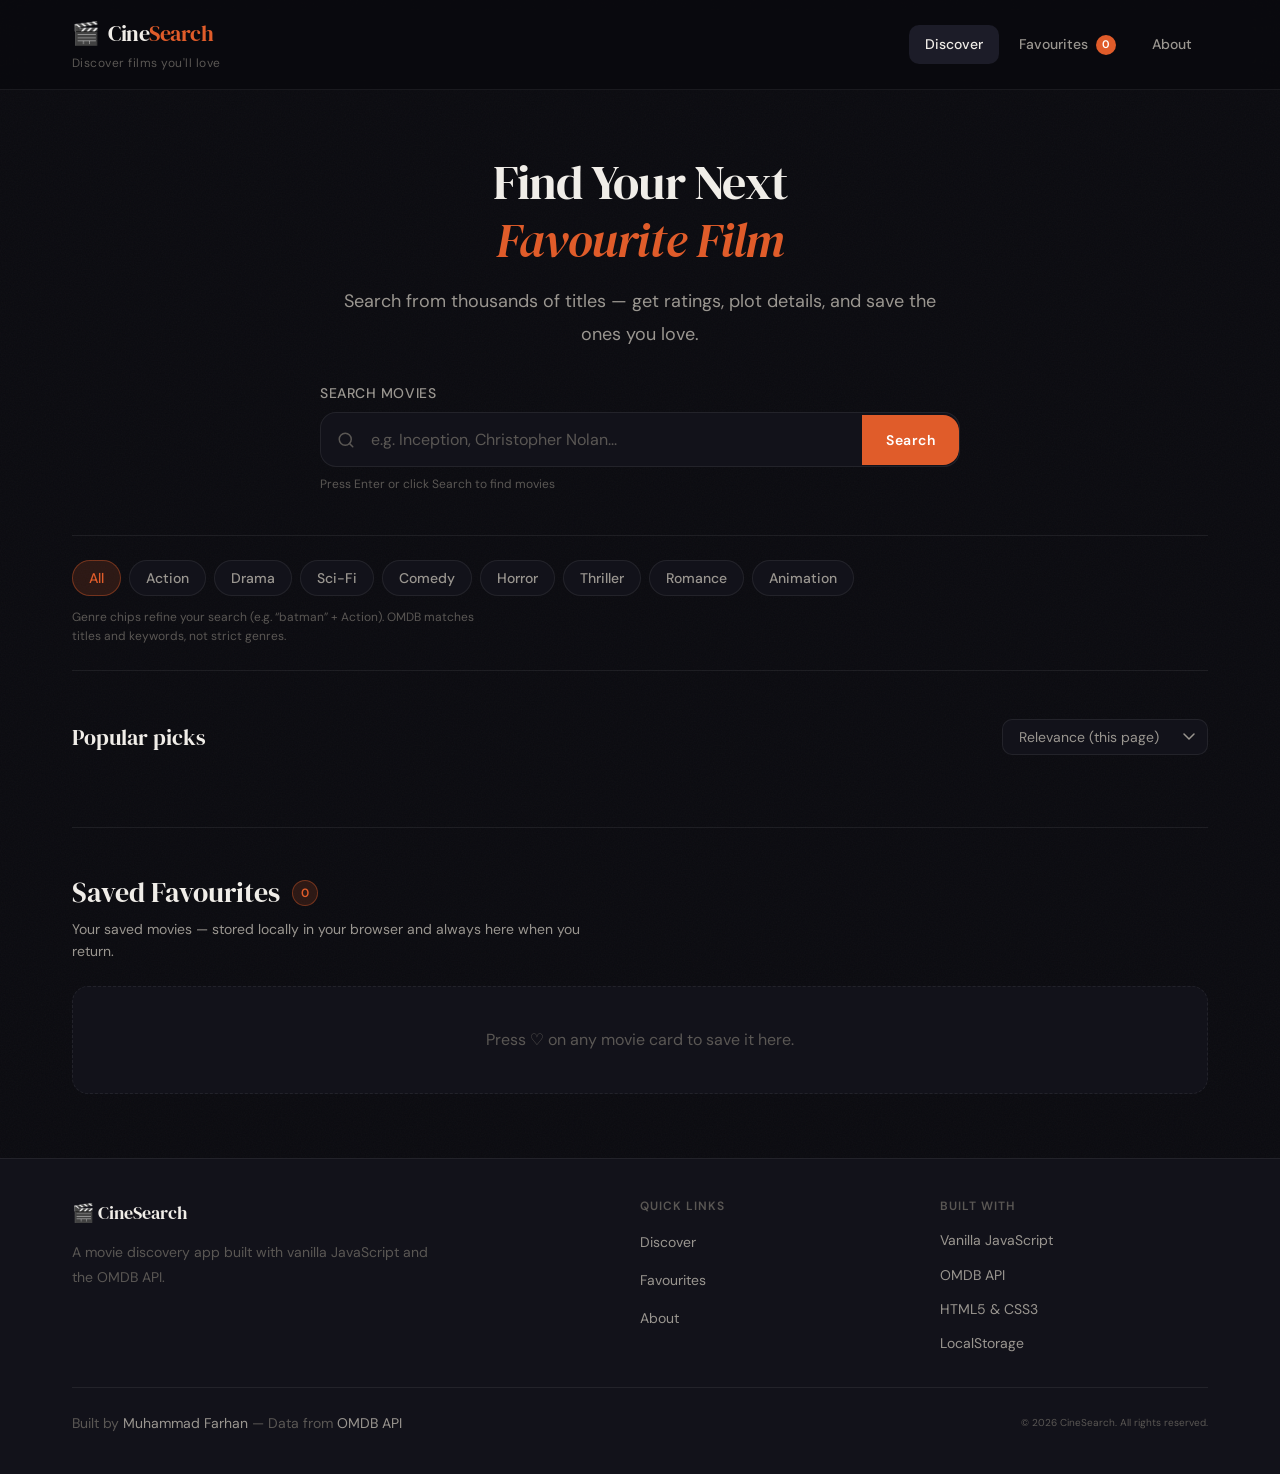
==== index.html @ e554bd22 "Initial commit: CineSearch movie app" ====
<!DOCTYPE html>
<html lang="en">

<head>
  <!-- ===================== META & SEO ===================== -->
  <meta charset="UTF-8" />
  <meta name="viewport" content="width=device-width, initial-scale=1.0" />
  <meta http-equiv="X-UA-Compatible" content="IE=edge" />

  <!-- Primary Meta Tags -->
  <title>CineSearch — Discover & Save Your Favourite Movies</title>
  <meta name="title" content="CineSearch — Discover & Save Your Favourite Movies" />
  <meta name="description" content="Search thousands of movies, filter by genre, view ratings and plot details, and save your favourites — all in one place." />
  <meta name="keywords" content="movie search, film discovery, movie ratings, favourites, genre filter, cinema" />
  <meta name="author" content="Fury" />
  <meta name="robots" content="index, follow" />

  <!-- Open Graph / Facebook -->
  <meta property="og:type" content="website" />
  <meta property="og:url" content="https://cinesearch.netlify.app/" />
  <meta property="og:title" content="CineSearch — Discover & Save Your Favourite Movies" />
  <meta property="og:description" content="Search thousands of movies, filter by genre, view ratings and plot details, and save your favourites." />
  <meta property="og:image" content="assets/og-image.svg" />

  <!-- Twitter Card -->
  <meta name="twitter:card" content="summary_large_image" />
  <meta name="twitter:title" content="CineSearch — Discover & Save Your Favourite Movies" />
  <meta name="twitter:description" content="Search thousands of movies, filter by genre, view ratings and save your favourites." />
  <meta name="twitter:image" content="assets/og-image.svg" />

  <!-- Canonical -->
  <link rel="canonical" href="https://cinesearch.netlify.app/" />

  <!-- Favicon -->
  <link rel="icon" type="image/svg+xml" href="assets/favicon.svg" />

  <!-- Preconnect for performance -->
  <link rel="preconnect" href="https://fonts.googleapis.com" />
  <link rel="preconnect" href="https://fonts.gstatic.com" crossorigin />
  <link rel="preconnect" href="https://www.omdbapi.com" />

  <!-- Fonts -->
  <link href="https://fonts.googleapis.com/css2?family=DM+Serif+Display:ital@0;1&family=DM+Sans:opsz,wght@9..40,400;9..40,500;9..40,600&display=swap" rel="stylesheet" />

  <!-- Stylesheet -->
  <link rel="stylesheet" href="css/style.css" />

  <!-- Schema.org Structured Data (JSON-LD) -->
  <script type="application/ld+json">
  {
    "@context": "https://schema.org",
    "@type": "WebApplication",
    "name": "CineSearch",
    "url": "https://cinesearch.netlify.app/",
    "description": "Search, discover and save your favourite movies.",
    "applicationCategory": "EntertainmentApplication",
    "operatingSystem": "Web"
  }
  </script>
</head>

<body>

  <!--Skip link-->
  <a class="skip-link" href="#main-content">Skip to main content</a>

  <!-- Header -->
  <header class="site-header" role="banner">
    <div class="container">

      <!-- Logo -->
      <div class="header__brand">
        <a href="index.html" class="brand-link" aria-label="CineSearch homepage">
          <span class="brand-icon" aria-hidden="true">🎬</span>
          <span class="brand-name">Cine<strong>Search</strong></span>
        </a>
        <p class="brand-tagline">Discover films you'll love</p>
      </div>

      <!-- Main Navigation -->
      <nav class="site-nav" id="site-nav" aria-label="Main navigation">
        <ul class="nav__list" role="list">
          <li class="nav__item">
            <a class="nav__link nav__link--active" href="index.html" aria-current="page">Discover</a>
          </li>
          <li class="nav__item">
            <a class="nav__link" href="favourites.html">
              Favourites
              <span class="nav__badge" id="js-fav-count" aria-label="0 saved favourites">0</span>
            </a>
          </li>
          <li class="nav__item">
            <a class="nav__link" href="about.html">About</a>
          </li>
        </ul>
      </nav>

      <!-- Mobile menu toggle -->
      <button
        class="nav-toggle"
        id="js-nav-toggle"
        type="button"
        aria-controls="site-nav"
        aria-expanded="false"
        aria-label="Toggle navigation menu"
      >
        <span class="nav-toggle__bar" aria-hidden="true"></span>
        <span class="nav-toggle__bar" aria-hidden="true"></span>
        <span class="nav-toggle__bar" aria-hidden="true"></span>
      </button>

    </div>
  </header>

  <!--Main-->
  <main id="main-content" class="site-main" role="main">
    <div class="container">

      <div class="config-banner" id="js-config-banner" role="alert" hidden>
        Add your OMDB API key in <a href="https://www.omdbapi.com/apikey.aspx" target="_blank" rel="noopener noreferrer">js/config.js</a> (copy from <code>js/config.example.js</code>) to enable search.
      </div>

      <!-- Hero and search section -->
      <section class="section section--hero" aria-labelledby="hero-heading">
        <h1 class="hero__heading" id="hero-heading">
          Find Your Next<br />
          <em class="hero__heading--accent">Favourite Film</em>
        </h1>
        <p class="hero__subtext">Search from thousands of titles — get ratings, plot details, and save the ones you love.</p>

        <!-- Search Form -->
        <form
          class="search-form"
          id="js-search-form"
          role="search"
          action="#"
          method="get"
          aria-label="Movie search form"
          novalidate
        >
          <label class="search-form__label" for="js-search-input">Search movies</label>

          <div class="search-form__group">
            <span class="search-form__icon" aria-hidden="true">
              <svg width="18" height="18" viewBox="0 0 24 24" fill="none" stroke="currentColor" stroke-width="2" stroke-linecap="round" stroke-linejoin="round" aria-hidden="true" focusable="false">
                <circle cx="11" cy="11" r="8"/><path d="m21 21-4.35-4.35"/>
              </svg>
            </span>

            <input
              class="search-form__input"
              type="search"
              id="js-search-input"
              name="q"
              placeholder="e.g. Inception, Christopher Nolan..."
              autocomplete="off"
              autocorrect="off"
              spellcheck="false"
              maxlength="100"
              aria-label="Search for a movie"
              aria-describedby="search-hint"
              aria-autocomplete="list"
              aria-controls="js-results-grid"
              required
            />

            <button
              class="search-form__btn"
              type="submit"
              id="js-search-btn"
              aria-label="Submit search"
            >
              Search
            </button>
          </div>

          <p class="search-form__hint" id="search-hint" aria-live="polite">
            Press Enter or click Search to find movies
          </p>
        </form>
      </section>

      <!-- ---- Filter section ---- -->
      <section class="section section--filters" aria-labelledby="filter-heading">
        <h2 class="sr-only" id="filter-heading">Refine by genre keyword</h2>

        <div class="filters" role="group" aria-label="Refine search by genre keyword">

          <button
            class="filter-btn filter-btn--active"
            type="button"
            data-genre="all"
            aria-pressed="true"
            aria-label="Show all genres"
          >All</button>

          <button class="filter-btn" type="button" data-genre="action"   aria-pressed="false">Action</button>
          <button class="filter-btn" type="button" data-genre="drama"    aria-pressed="false">Drama</button>
          <button class="filter-btn" type="button" data-genre="sci-fi"   aria-pressed="false">Sci-Fi</button>
          <button class="filter-btn" type="button" data-genre="comedy"   aria-pressed="false">Comedy</button>
          <button class="filter-btn" type="button" data-genre="horror"   aria-pressed="false">Horror</button>
          <button class="filter-btn" type="button" data-genre="thriller" aria-pressed="false">Thriller</button>
          <button class="filter-btn" type="button" data-genre="romance"  aria-pressed="false">Romance</button>
          <button class="filter-btn" type="button" data-genre="animation" aria-pressed="false">Animation</button>

        </div>
        <p class="filters__hint" id="filter-hint">
          Genre chips refine your search (e.g. “batman” + Action). OMDB matches titles and keywords, not strict genres.
        </p>
      </section>

      <!------ Selected movie panel ------>
      <section
        class="section section--detail"
        id="js-detail-panel"
        aria-labelledby="detail-heading"
        aria-live="polite"
        hidden
      >
        <h2 class="sr-only" id="detail-heading">Selected movie details</h2>

        <article class="detail-card" id="js-detail-card" itemscope itemtype="https://schema.org/Movie">

          <!-- Poster -->
          <figure class="detail-card__poster-wrap">
            <img
              class="detail-card__poster"
              id="js-detail-poster"
              src=""
              alt=""
              width="120"
              height="180"
              loading="lazy"
              referrerpolicy="no-referrer"
              itemprop="image"
            />
          </figure>

          <!-- Info -->
          <div class="detail-card__body">
            <h3 class="detail-card__title" id="js-detail-title" itemprop="name">—</h3>

            <dl class="detail-card__meta">
              <div class="detail-card__meta-row">
                <dt class="sr-only">Year</dt>
                <dd class="detail-card__year" id="js-detail-year" itemprop="dateCreated">—</dd>

                <dt class="sr-only">Duration</dt>
                <dd class="detail-card__runtime" id="js-detail-runtime">—</dd>

                <dt class="sr-only">Rating</dt>
                <dd class="detail-card__rating" id="js-detail-rating" itemprop="contentRating">—</dd>
              </div>

              <div class="detail-card__meta-row">
                <dt class="sr-only">Director</dt>
                <dd class="detail-card__director" id="js-detail-director">
                  Dir: <span itemprop="director" itemscope itemtype="https://schema.org/Person">
                    <span id="js-detail-director-name" itemprop="name">—</span>
                  </span>
                </dd>
              </div>
            </dl>

            <p class="detail-card__plot" id="js-detail-plot" itemprop="description">—</p>

            <!-- Genre tags -->
            <ul class="detail-card__genres" id="js-detail-genres" aria-label="Genres" role="list"></ul>

            <!-- Actions -->
            <div class="detail-card__actions">
              <button
                class="btn btn--primary"
                type="button"
                id="js-detail-fav-btn"
                data-imdb-id=""
                aria-label="Save to favourites"
                aria-pressed="false"
              >
                <span aria-hidden="true">♡</span> Save to Favourites
              </button>

              <a
                class="btn btn--secondary"
                id="js-detail-imdb-link"
                href="#"
                target="_blank"
                rel="noopener noreferrer"
                aria-label="View on IMDb (opens in new tab)"
              >
                View on IMDb ↗
              </a>
            </div>
          </div>

        </article>
      </section>

      <!-- ---- Results action ---- -->
      <section class="section section--results" aria-labelledby="results-heading">

        <div class="results-header">
          <h2 class="results-header__title" id="results-heading">
            <span id="js-results-label">Popular picks</span>
            <span class="results-header__count" id="js-results-count" aria-live="polite" aria-atomic="true"></span>
          </h2>

          <!-- Sort control -->
          <div class="results-header__sort">
            <label class="sr-only" for="js-sort-select">Sort results by</label>
            <select class="sort-select" id="js-sort-select" aria-describedby="sort-hint">
              <option value="relevance">Relevance (this page)</option>
              <option value="title-asc">Title: A–Z (this page)</option>
              <option value="year-desc">Year: newest (this page)</option>
              <option value="year-asc">Year: oldest (this page)</option>
            </select>
            <span class="sr-only" id="sort-hint">Sorting applies to the current page of results only.</span>
          </div>
        </div>

        <!-- Loading state -->
        <div class="loading-state" id="js-loading" aria-live="polite" aria-label="Loading movies" hidden>
          <div class="loading-state__spinner" aria-hidden="true"></div>
          <p class="loading-state__text">Searching movies...</p>
        </div>

        <!-- Error state -->
        <div class="error-state" id="js-error" role="alert" aria-live="assertive" hidden>
          <p class="error-state__message" id="js-error-msg">Something went wrong. Please try again.</p>
          <button class="btn btn--secondary" type="button" id="js-retry-btn">Try Again</button>
        </div>

        <!-- Empty state -->
        <div class="empty-state" id="js-empty" aria-live="polite" hidden>
          <p class="empty-state__text">No movies found. Try a different search term.</p>
        </div>

        <!-- Movie Grid -->
        <ol
          class="movie-grid"
          id="js-results-grid"
          aria-label="Movie search results"
          aria-live="polite"
          aria-atomic="false"
          role="list"
        >
        </ol>

        <!-- Pagination -->
        <nav class="pagination" id="js-pagination" aria-label="Results pagination" hidden>
          <button class="pagination__btn" type="button" id="js-prev-btn" aria-label="Go to previous page" disabled>
            ← Prev
          </button>
          <span class="pagination__info" id="js-page-info" aria-live="polite">Page 1</span>
          <button class="pagination__btn" type="button" id="js-next-btn" aria-label="Go to next page">
            Next →
          </button>
        </nav>

      </section>

      <!------ Favourites section ------>
      <section class="section section--favourites" aria-labelledby="favourites-heading">
        <h2 class="section__heading" id="favourites-heading">
          Saved Favourites
          <span class="section__heading-badge" id="js-fav-count-2" aria-label="0 favourites">0</span>
        </h2>
        <p class="section__subtext">Your saved movies — stored locally in your browser and always here when you return.</p>

        <!-- Empty favourites state -->
        <div class="empty-state empty-state--favs" id="js-favs-empty" aria-live="polite">
          <p class="empty-state__text">Press ♡ on any movie card to save it here.</p>
        </div>

        <!-- Favourites Grid -->
        <ol
          class="movie-grid movie-grid--favs"
          id="js-favs-grid"
          aria-label="Saved favourite movies"
          aria-live="polite"
          role="list"
        >
          <!-- JS injects fav cards here from LocalStorage -->
        </ol>

        <!-- Clear all favourites -->
        <div class="favs-actions" id="js-favs-actions" hidden>
          <button
            class="btn btn--danger"
            type="button"
            id="js-clear-favs-btn"
            aria-label="Clear all saved favourites"
          >
            Clear All Favourites
          </button>
        </div>

      </section>

    </div><!-- /.container -->
  </main>

  <!--Footer-->
  <footer class="site-footer" role="contentinfo">
    <div class="container">

      <div class="footer__grid">

        <!-- Brand col -->
        <div class="footer__col footer__col--brand">
          <p class="footer__brand-name">🎬 CineSearch</p>
          <p class="footer__brand-desc">A movie discovery app built with vanilla JavaScript and the OMDB API.</p>
        </div>

        <!-- Links col -->
        <nav class="footer__col footer__col--links" aria-label="Footer navigation">
          <h3 class="footer__col-heading">Quick Links</h3>
          <ul class="footer__links" role="list">
            <li><a class="footer__link" href="index.html">Discover</a></li>
            <li><a class="footer__link" href="favourites.html">Favourites</a></li>
            <li><a class="footer__link" href="about.html">About</a></li>
          </ul>
        </nav>

        <!-- Tech col -->
        <div class="footer__col footer__col--tech">
          <h3 class="footer__col-heading">Built With</h3>
          <ul class="footer__tech-list" role="list">
            <li>Vanilla JavaScript</li>
            <li>OMDB API</li>
            <li>HTML5 &amp; CSS3</li>
            <li>LocalStorage</li>
          </ul>
        </div>

      </div>

      <div class="footer__bottom">
        <p class="footer__credit">
          Built by <a class="footer__link" href="https://github.com/fury85" target="_blank" rel="noopener noreferrer" aria-label="Fury's GitHub profile (opens in new tab)">Muhammad Farhan</a>
          &mdash; Data from <a class="footer__link" href="https://www.omdbapi.com/" target="_blank" rel="noopener noreferrer" aria-label="OMDB API website (opens in new tab)">OMDB API</a>
        </p>
        <p class="footer__copy">
          <small>&copy; <time id="js-year">2026</time> CineSearch. All rights reserved.</small>
        </p>
      </div>

    </div>
  </footer>

  <!-- Deferred for performance — DOM fully parsed before execution -->
  <script src="js/config.js" defer></script>
  <script src="js/shared.js" defer></script>
  <script src="js/app.js" defer></script>

</body>
</html>
---- css/style.css ----
/* ============================================================
   CineSearch — style.css
   Dark cinema theme | DM Serif Display + DM Sans
   Author: Muhammad Farhan
   ============================================================ */

   
@import 'base/variables.css';
@import 'base/reset.css';
@import 'base/typography.css';
@import 'utilities/utilities.css';
@import 'components/header.css';
@import 'components/search.css';
@import 'components/filters.css';
@import 'components/detail.css';
@import 'components/buttons.css';
@import 'components/results.css';
@import 'components/cards.css';
@import 'components/states.css';
@import 'components/favourites.css';
@import 'components/footer.css';
@import 'responsive.css';
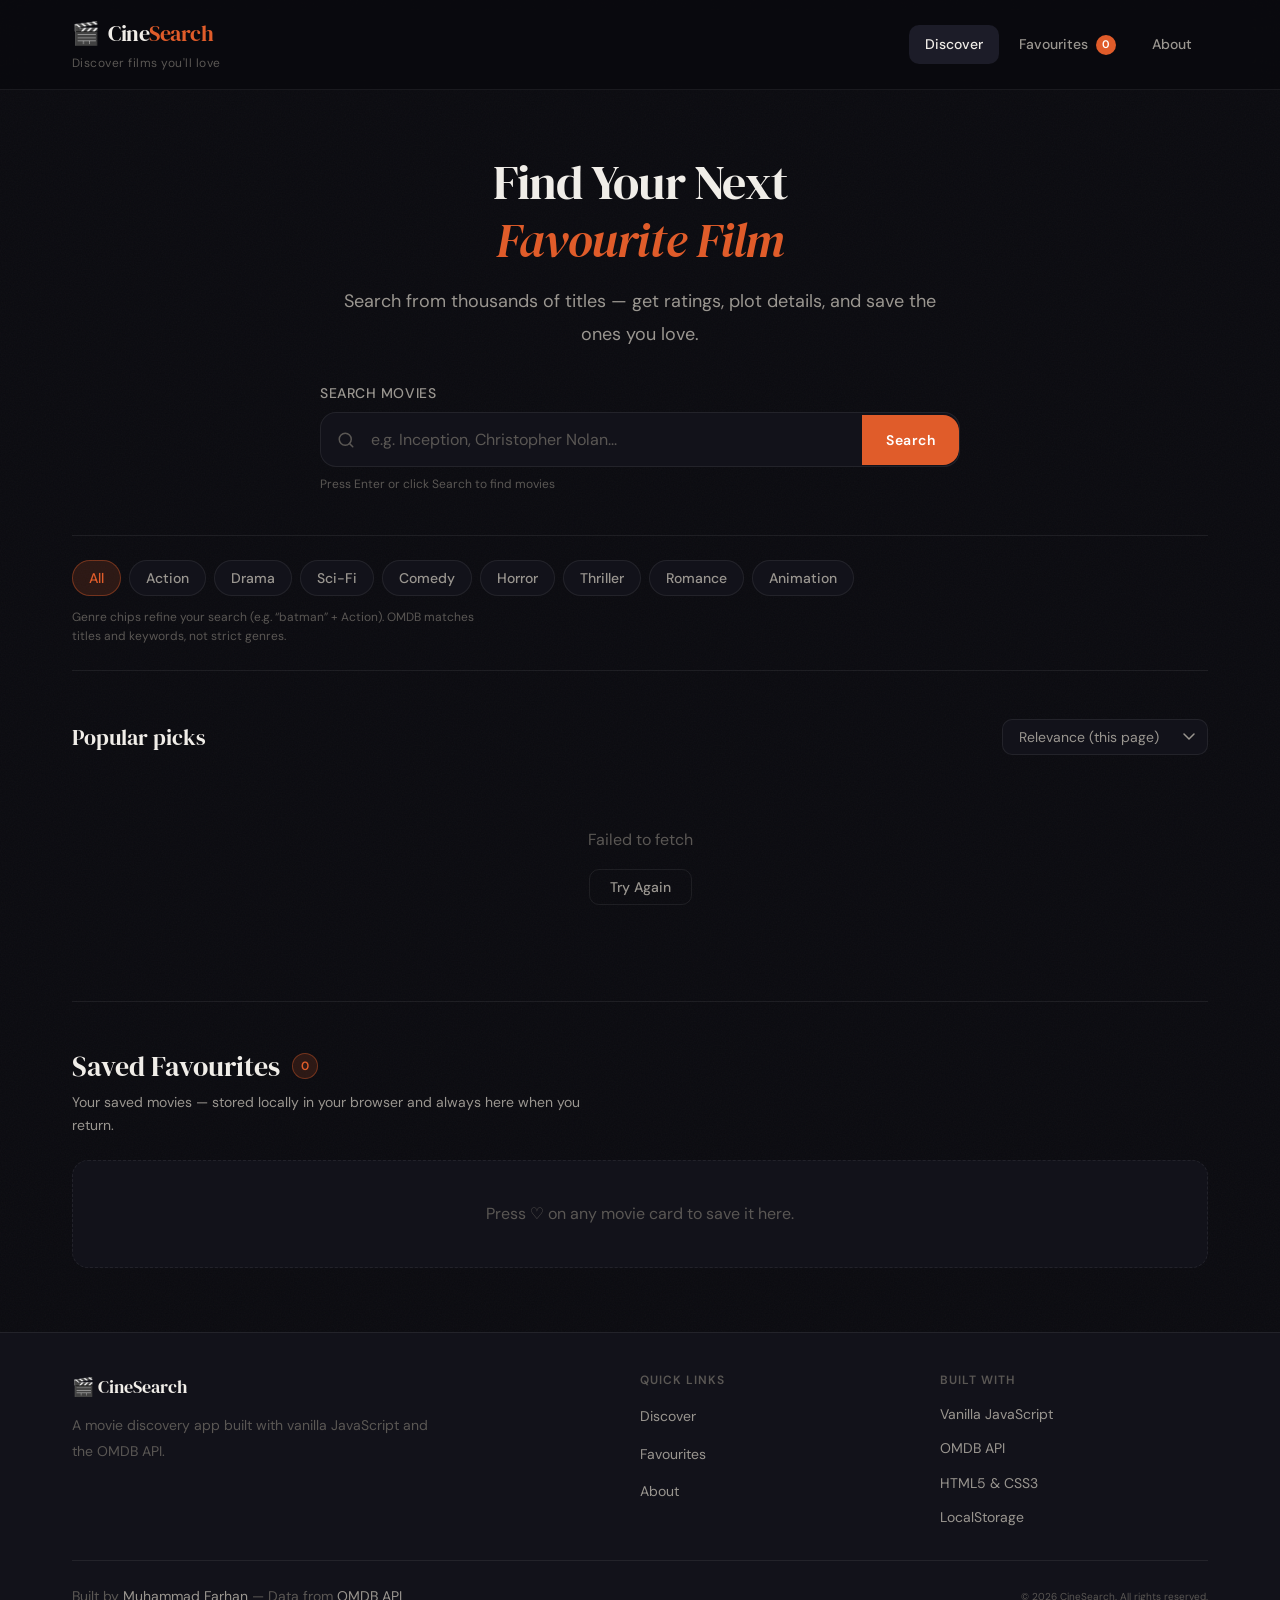
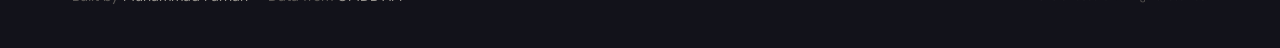
==== commit 195d316d: "added some new features" ====
--- a/index.html
+++ b/index.html
@@ -10,7 +10,8 @@
   <!-- Primary Meta Tags -->
   <title>CineSearch — Discover & Save Your Favourite Movies</title>
   <meta name="title" content="CineSearch — Discover & Save Your Favourite Movies" />
-  <meta name="description" content="Search thousands of movies, filter by genre, view ratings and plot details, and save your favourites — all in one place." />
+  <meta name="description"
+    content="Search thousands of movies, filter by genre, view ratings and plot details, and save your favourites — all in one place." />
   <meta name="keywords" content="movie search, film discovery, movie ratings, favourites, genre filter, cinema" />
   <meta name="author" content="Fury" />
   <meta name="robots" content="index, follow" />
@@ -19,13 +20,15 @@
   <meta property="og:type" content="website" />
   <meta property="og:url" content="https://cinesearch.netlify.app/" />
   <meta property="og:title" content="CineSearch — Discover & Save Your Favourite Movies" />
-  <meta property="og:description" content="Search thousands of movies, filter by genre, view ratings and plot details, and save your favourites." />
+  <meta property="og:description"
+    content="Search thousands of movies, filter by genre, view ratings and plot details, and save your favourites." />
   <meta property="og:image" content="assets/og-image.svg" />
 
   <!-- Twitter Card -->
   <meta name="twitter:card" content="summary_large_image" />
   <meta name="twitter:title" content="CineSearch — Discover & Save Your Favourite Movies" />
-  <meta name="twitter:description" content="Search thousands of movies, filter by genre, view ratings and save your favourites." />
+  <meta name="twitter:description"
+    content="Search thousands of movies, filter by genre, view ratings and save your favourites." />
   <meta name="twitter:image" content="assets/og-image.svg" />
 
   <!-- Canonical -->
@@ -40,7 +43,9 @@
   <link rel="preconnect" href="https://www.omdbapi.com" />
 
   <!-- Fonts -->
-  <link href="https://fonts.googleapis.com/css2?family=DM+Serif+Display:ital@0;1&family=DM+Sans:opsz,wght@9..40,400;9..40,500;9..40,600&display=swap" rel="stylesheet" />
+  <link
+    href="https://fonts.googleapis.com/css2?family=DM+Serif+Display:ital@0;1&family=DM+Sans:opsz,wght@9..40,400;9..40,500;9..40,600&display=swap"
+    rel="stylesheet" />
 
   <!-- Stylesheet -->
   <link rel="stylesheet" href="css/style.css" />
@@ -96,14 +101,8 @@
       </nav>
 
       <!-- Mobile menu toggle -->
-      <button
-        class="nav-toggle"
-        id="js-nav-toggle"
-        type="button"
-        aria-controls="site-nav"
-        aria-expanded="false"
-        aria-label="Toggle navigation menu"
-      >
+      <button class="nav-toggle" id="js-nav-toggle" type="button" aria-controls="site-nav" aria-expanded="false"
+        aria-label="Toggle navigation menu">
         <span class="nav-toggle__bar" aria-hidden="true"></span>
         <span class="nav-toggle__bar" aria-hidden="true"></span>
         <span class="nav-toggle__bar" aria-hidden="true"></span>
@@ -117,7 +116,8 @@
     <div class="container">
 
       <div class="config-banner" id="js-config-banner" role="alert" hidden>
-        Add your OMDB API key in <a href="https://www.omdbapi.com/apikey.aspx" target="_blank" rel="noopener noreferrer">js/config.js</a> (copy from <code>js/config.example.js</code>) to enable search.
+        Add your OMDB API key in <a href="https://www.omdbapi.com/apikey.aspx" target="_blank"
+          rel="noopener noreferrer">js/config.js</a> (copy from <code>js/config.example.js</code>) to enable search.
       </div>
 
       <!-- Hero and search section -->
@@ -126,50 +126,29 @@
           Find Your Next<br />
           <em class="hero__heading--accent">Favourite Film</em>
         </h1>
-        <p class="hero__subtext">Search from thousands of titles — get ratings, plot details, and save the ones you love.</p>
+        <p class="hero__subtext">Search from thousands of titles — get ratings, plot details, and save the ones you
+          love.</p>
 
         <!-- Search Form -->
-        <form
-          class="search-form"
-          id="js-search-form"
-          role="search"
-          action="#"
-          method="get"
-          aria-label="Movie search form"
-          novalidate
-        >
+        <form class="search-form" id="js-search-form" role="search" action="#" method="get"
+          aria-label="Movie search form" novalidate>
           <label class="search-form__label" for="js-search-input">Search movies</label>
 
           <div class="search-form__group">
             <span class="search-form__icon" aria-hidden="true">
-              <svg width="18" height="18" viewBox="0 0 24 24" fill="none" stroke="currentColor" stroke-width="2" stroke-linecap="round" stroke-linejoin="round" aria-hidden="true" focusable="false">
-                <circle cx="11" cy="11" r="8"/><path d="m21 21-4.35-4.35"/>
+              <svg width="18" height="18" viewBox="0 0 24 24" fill="none" stroke="currentColor" stroke-width="2"
+                stroke-linecap="round" stroke-linejoin="round" aria-hidden="true" focusable="false">
+                <circle cx="11" cy="11" r="8" />
+                <path d="m21 21-4.35-4.35" />
               </svg>
             </span>
 
-            <input
-              class="search-form__input"
-              type="search"
-              id="js-search-input"
-              name="q"
-              placeholder="e.g. Inception, Christopher Nolan..."
-              autocomplete="off"
-              autocorrect="off"
-              spellcheck="false"
-              maxlength="100"
-              aria-label="Search for a movie"
-              aria-describedby="search-hint"
-              aria-autocomplete="list"
-              aria-controls="js-results-grid"
-              required
-            />
-
-            <button
-              class="search-form__btn"
-              type="submit"
-              id="js-search-btn"
-              aria-label="Submit search"
-            >
+            <input class="search-form__input" type="search" id="js-search-input" name="q"
+              placeholder="e.g. Inception, Christopher Nolan..." autocomplete="off" autocorrect="off" spellcheck="false"
+              maxlength="100" aria-label="Search for a movie" aria-describedby="search-hint" aria-autocomplete="list"
+              aria-controls="js-results-grid" required />
+
+            <button class="search-form__btn" type="submit" id="js-search-btn" aria-label="Submit search">
               Search
             </button>
           </div>
@@ -186,21 +165,16 @@
 
         <div class="filters" role="group" aria-label="Refine search by genre keyword">
 
-          <button
-            class="filter-btn filter-btn--active"
-            type="button"
-            data-genre="all"
-            aria-pressed="true"
-            aria-label="Show all genres"
-          >All</button>
-
-          <button class="filter-btn" type="button" data-genre="action"   aria-pressed="false">Action</button>
-          <button class="filter-btn" type="button" data-genre="drama"    aria-pressed="false">Drama</button>
-          <button class="filter-btn" type="button" data-genre="sci-fi"   aria-pressed="false">Sci-Fi</button>
-          <button class="filter-btn" type="button" data-genre="comedy"   aria-pressed="false">Comedy</button>
-          <button class="filter-btn" type="button" data-genre="horror"   aria-pressed="false">Horror</button>
+          <button class="filter-btn filter-btn--active" type="button" data-genre="all" aria-pressed="true"
+            aria-label="Show all genres">All</button>
+
+          <button class="filter-btn" type="button" data-genre="action" aria-pressed="false">Action</button>
+          <button class="filter-btn" type="button" data-genre="drama" aria-pressed="false">Drama</button>
+          <button class="filter-btn" type="button" data-genre="sci-fi" aria-pressed="false">Sci-Fi</button>
+          <button class="filter-btn" type="button" data-genre="comedy" aria-pressed="false">Comedy</button>
+          <button class="filter-btn" type="button" data-genre="horror" aria-pressed="false">Horror</button>
           <button class="filter-btn" type="button" data-genre="thriller" aria-pressed="false">Thriller</button>
-          <button class="filter-btn" type="button" data-genre="romance"  aria-pressed="false">Romance</button>
+          <button class="filter-btn" type="button" data-genre="romance" aria-pressed="false">Romance</button>
           <button class="filter-btn" type="button" data-genre="animation" aria-pressed="false">Animation</button>
 
         </div>
@@ -210,30 +184,16 @@
       </section>
 
       <!------ Selected movie panel ------>
-      <section
-        class="section section--detail"
-        id="js-detail-panel"
-        aria-labelledby="detail-heading"
-        aria-live="polite"
-        hidden
-      >
+      <section class="section section--detail" id="js-detail-panel" aria-labelledby="detail-heading" aria-live="polite"
+        hidden>
         <h2 class="sr-only" id="detail-heading">Selected movie details</h2>
 
         <article class="detail-card" id="js-detail-card" itemscope itemtype="https://schema.org/Movie">
 
           <!-- Poster -->
           <figure class="detail-card__poster-wrap">
-            <img
-              class="detail-card__poster"
-              id="js-detail-poster"
-              src=""
-              alt=""
-              width="120"
-              height="180"
-              loading="lazy"
-              referrerpolicy="no-referrer"
-              itemprop="image"
-            />
+            <img class="detail-card__poster" id="js-detail-poster" src="" alt="" width="120" height="180" loading="lazy"
+              referrerpolicy="no-referrer" itemprop="image" />
           </figure>
 
           <!-- Info -->
@@ -269,25 +229,13 @@
 
             <!-- Actions -->
             <div class="detail-card__actions">
-              <button
-                class="btn btn--primary"
-                type="button"
-                id="js-detail-fav-btn"
-                data-imdb-id=""
-                aria-label="Save to favourites"
-                aria-pressed="false"
-              >
+              <button class="btn btn--primary" type="button" id="js-detail-fav-btn" data-imdb-id=""
+                aria-label="Save to favourites" aria-pressed="false">
                 <span aria-hidden="true">♡</span> Save to Favourites
               </button>
 
-              <a
-                class="btn btn--secondary"
-                id="js-detail-imdb-link"
-                href="#"
-                target="_blank"
-                rel="noopener noreferrer"
-                aria-label="View on IMDb (opens in new tab)"
-              >
+              <a class="btn btn--secondary" id="js-detail-imdb-link" href="#" target="_blank" rel="noopener noreferrer"
+                aria-label="View on IMDb (opens in new tab)">
                 View on IMDb ↗
               </a>
             </div>
@@ -336,14 +284,8 @@
         </div>
 
         <!-- Movie Grid -->
-        <ol
-          class="movie-grid"
-          id="js-results-grid"
-          aria-label="Movie search results"
-          aria-live="polite"
-          aria-atomic="false"
-          role="list"
-        >
+        <ol class="movie-grid" id="js-results-grid" aria-label="Movie search results" aria-live="polite"
+          aria-atomic="false" role="list">
         </ol>
 
         <!-- Pagination -->
@@ -365,7 +307,8 @@
           Saved Favourites
           <span class="section__heading-badge" id="js-fav-count-2" aria-label="0 favourites">0</span>
         </h2>
-        <p class="section__subtext">Your saved movies — stored locally in your browser and always here when you return.</p>
+        <p class="section__subtext">Your saved movies — stored locally in your browser and always here when you return.
+        </p>
 
         <!-- Empty favourites state -->
         <div class="empty-state empty-state--favs" id="js-favs-empty" aria-live="polite">
@@ -373,24 +316,14 @@
         </div>
 
         <!-- Favourites Grid -->
-        <ol
-          class="movie-grid movie-grid--favs"
-          id="js-favs-grid"
-          aria-label="Saved favourite movies"
-          aria-live="polite"
-          role="list"
-        >
+        <ol class="movie-grid movie-grid--favs" id="js-favs-grid" aria-label="Saved favourite movies" aria-live="polite"
+          role="list">
           <!-- JS injects fav cards here from LocalStorage -->
         </ol>
 
         <!-- Clear all favourites -->
         <div class="favs-actions" id="js-favs-actions" hidden>
-          <button
-            class="btn btn--danger"
-            type="button"
-            id="js-clear-favs-btn"
-            aria-label="Clear all saved favourites"
-          >
+          <button class="btn btn--danger" type="button" id="js-clear-favs-btn" aria-label="Clear all saved favourites">
             Clear All Favourites
           </button>
         </div>
@@ -437,8 +370,10 @@
 
       <div class="footer__bottom">
         <p class="footer__credit">
-          Built by <a class="footer__link" href="https://github.com/fury85" target="_blank" rel="noopener noreferrer" aria-label="Fury's GitHub profile (opens in new tab)">Muhammad Farhan</a>
-          &mdash; Data from <a class="footer__link" href="https://www.omdbapi.com/" target="_blank" rel="noopener noreferrer" aria-label="OMDB API website (opens in new tab)">OMDB API</a>
+          Built by <a class="footer__link" href="https://github.com/fury85" target="_blank" rel="noopener noreferrer"
+            aria-label="Fury's GitHub profile (opens in new tab)">Muhammad Farhan</a>
+          &mdash; Data from <a class="footer__link" href="https://www.omdbapi.com/" target="_blank"
+            rel="noopener noreferrer" aria-label="OMDB API website (opens in new tab)">OMDB API</a>
         </p>
         <p class="footer__copy">
           <small>&copy; <time id="js-year">2026</time> CineSearch. All rights reserved.</small>
@@ -454,4 +389,5 @@
   <script src="js/app.js" defer></script>
 
 </body>
+
 </html>
